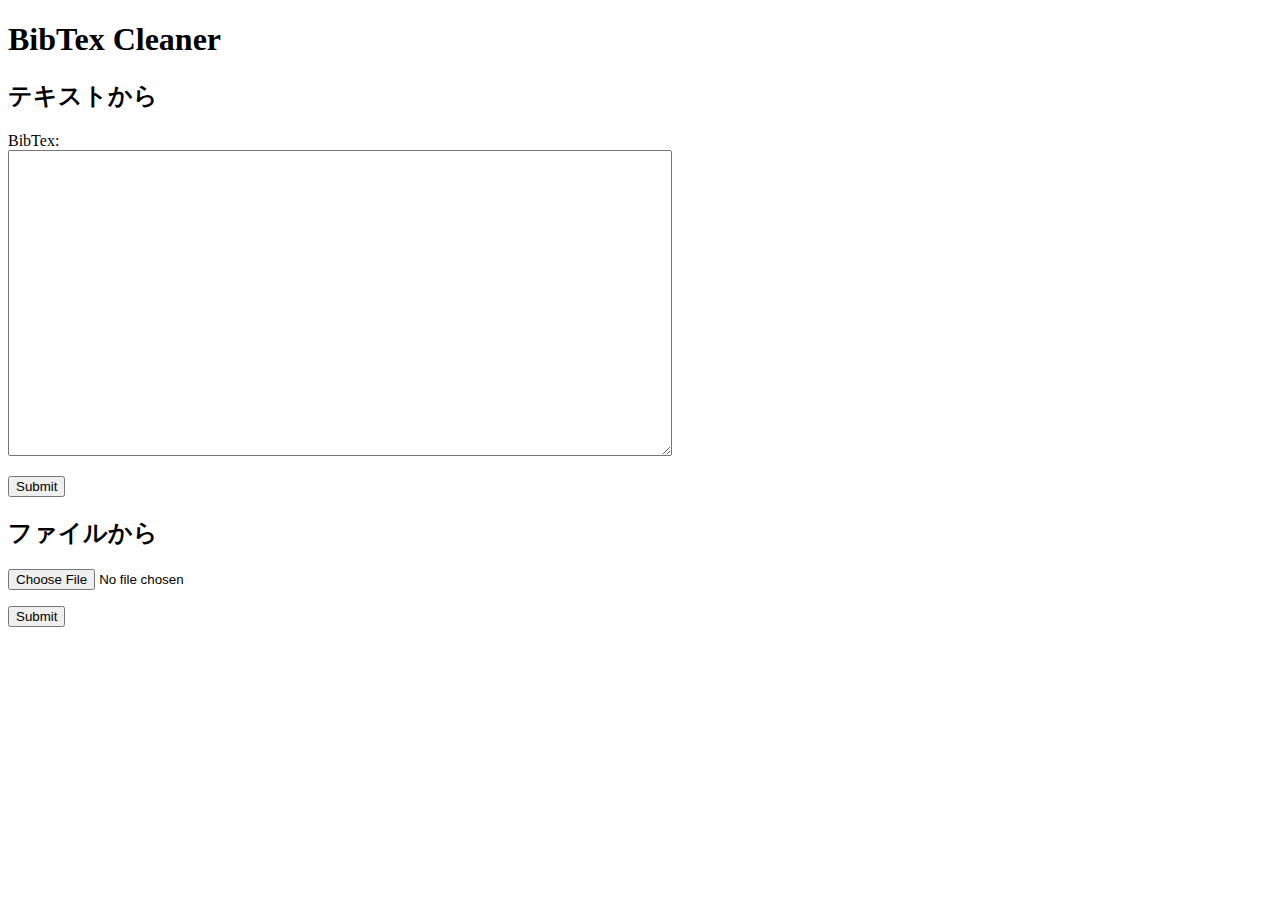
==== static/index.html @ b4e49e29 "クリーナーのWebインタフェースを作成" ====
<!doctype html>
<html lang="ja">
<head>
<meta charset="utf-8">
<title>BibTex Cleaner</title>
</head>
<body>
<h1>BibTex Cleaner</h1>

<h2>テキストから</h2>
<form action="clean" method="post">
  <p><label>BibTex:<br><textarea name="bibtex" rows="20" cols="80"></textarea></label>
  <p><input type="submit" value="Submit">
</form>

<h2>ファイルから</h2>
<form action="clean" method="post" enctype="multipart/form-data">
  <p><input type="file" name="bibtex">
  <p><input type="submit" value="Submit">
</form>

</body>
</html>
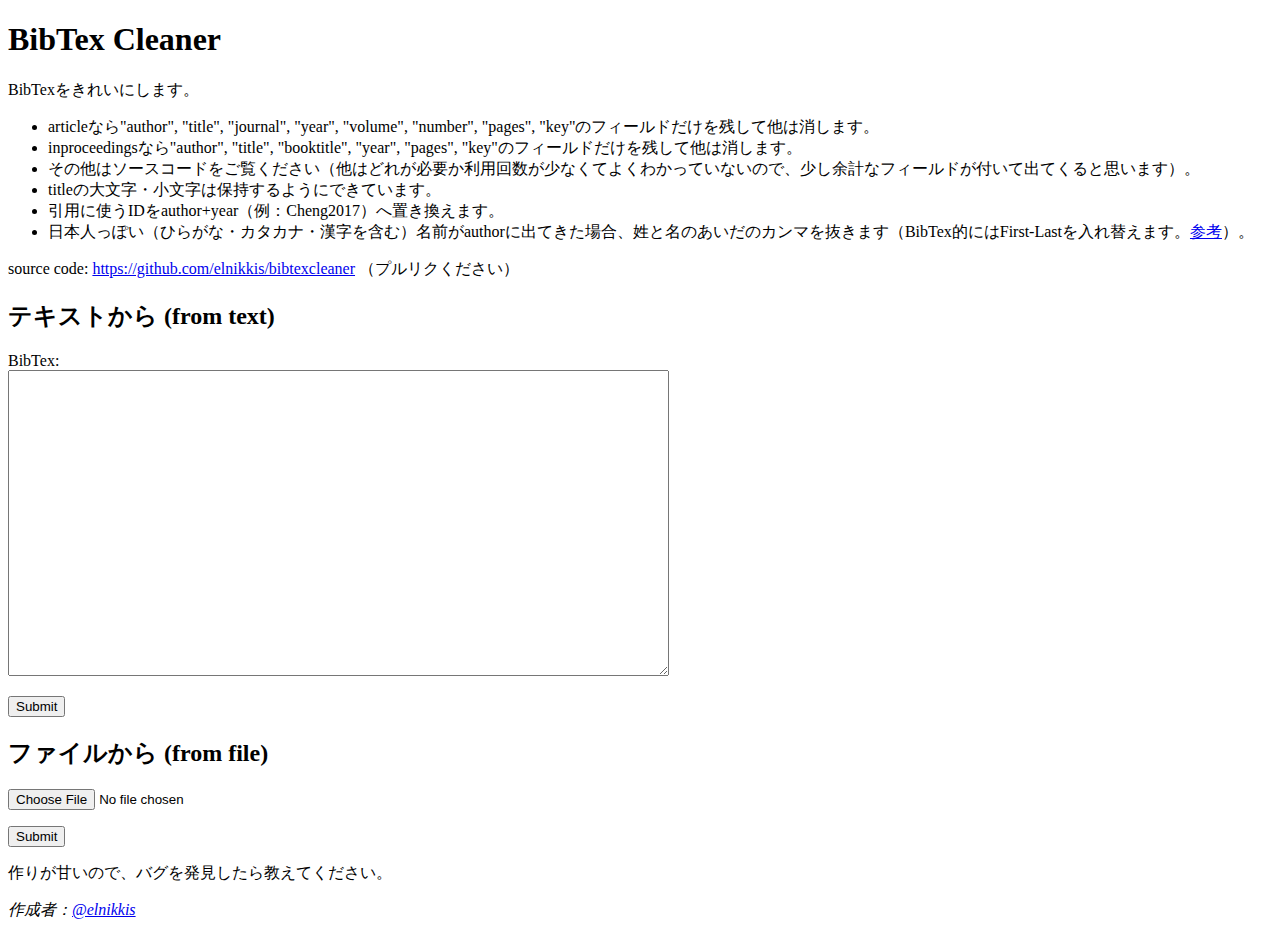
==== commit b8e42aae: "indexでの説明文を修正" ====
--- a/static/index.html
+++ b/static/index.html
@@ -5,19 +5,42 @@
 <title>BibTex Cleaner</title>
 </head>
 <body>
+
 <h1>BibTex Cleaner</h1>
 
-<h2>テキストから</h2>
+<p>BibTexをきれいにします。</p>
+
+<ul>
+    <li>articleなら&quot;author&quot;, &quot;title&quot;, &quot;journal&quot;, &quot;year&quot;, &quot;volume&quot;, &quot;number&quot;, &quot;pages&quot;, &quot;key&quot;のフィールドだけを残して他は消します。</li>
+    <li>inproceedingsなら&quot;author&quot;, &quot;title&quot;, &quot;booktitle&quot;, &quot;year&quot;, &quot;pages&quot;, &quot;key&quot;のフィールドだけを残して他は消します。</li>
+    <li>その他はソースコードをご覧ください（他はどれが必要か利用回数が少なくてよくわかっていないので、少し余計なフィールドが付いて出てくると思います）。</li>
+    <li>titleの大文字・小文字は保持するようにできています。</li>
+    <li>引用に使うIDをauthor+year（例：Cheng2017）へ置き換えます。</li>
+    <!-- <li>日本人っぽい（ひらがな・カタカナ・漢字を含む）名前がauthorに出てきた場合、姓と名を入れ替えてあいだのカンマを抜きます。</li> -->
+    <li>日本人っぽい（ひらがな・カタカナ・漢字を含む）名前がauthorに出てきた場合、姓と名のあいだのカンマを抜きます（BibTex的にはFirst-Lastを入れ替えます。<a href="http://shirotakeda.org/blog-ja/?p=2638">参考</a>）。</li>
+</ul>
+
+<p>source code: <a href="https://github.com/elnikkis/bibtexcleaner">https://github.com/elnikkis/bibtexcleaner</a> （プルリクください）</p>
+
+
+<h2>テキストから (from text)</h2>
+
 <form action="clean" method="post">
   <p><label>BibTex:<br><textarea name="bibtex" rows="20" cols="80"></textarea></label>
   <p><input type="submit" value="Submit">
 </form>
 
-<h2>ファイルから</h2>
+<h2>ファイルから (from file)</h2>
+
 <form action="clean" method="post" enctype="multipart/form-data">
   <p><input type="file" name="bibtex">
   <p><input type="submit" value="Submit">
 </form>
 
+<footer>
+    <p>作りが甘いので、バグを発見したら教えてください。</p>
+    <address>作成者：<a href="https://twitter.com/elnikkis">@elnikkis</a></address>
+</footer>
+
 </body>
 </html>
